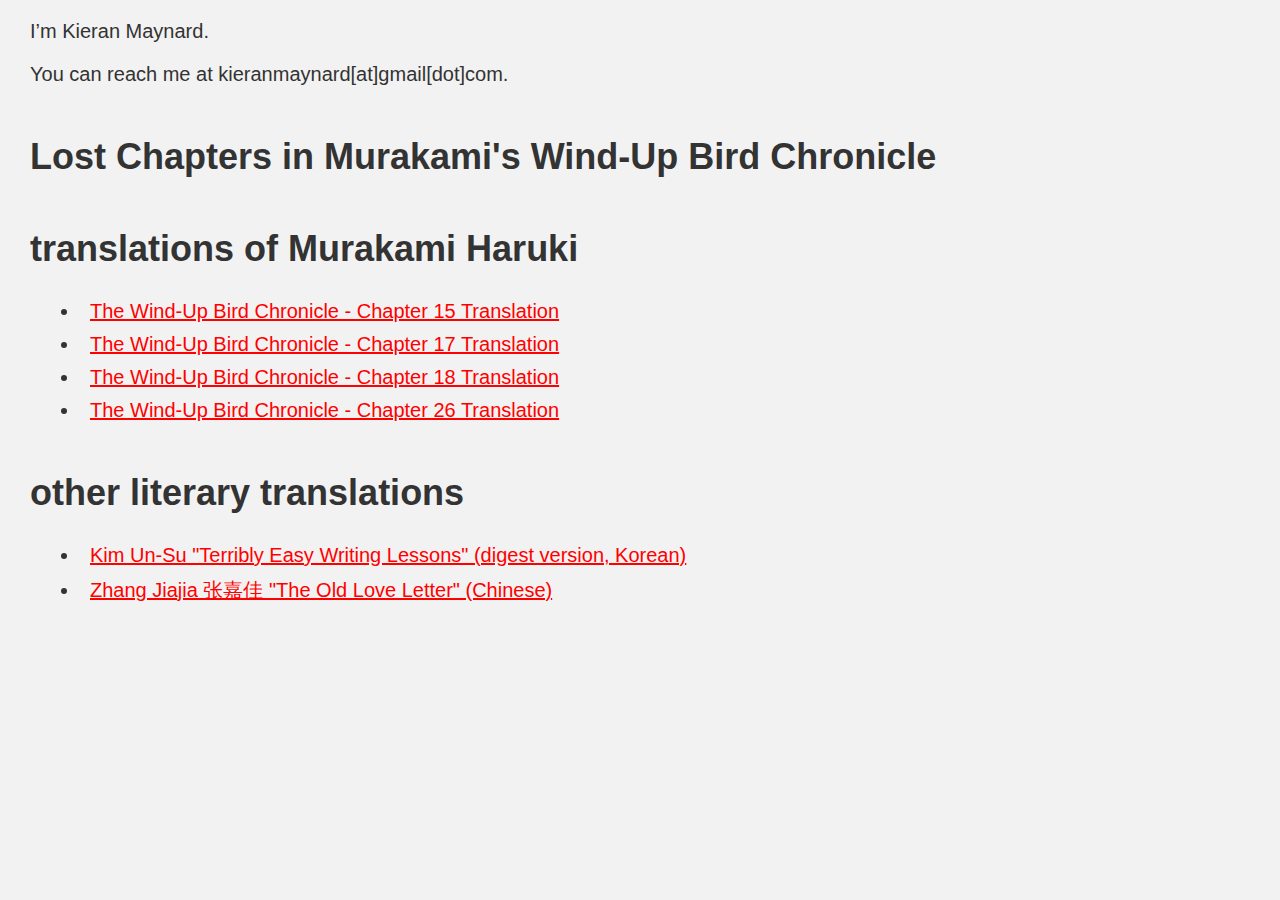
==== index.html @ 5f2b45a5 "Update index.html" ====
<!DOCTYPE html>

<html>
<head>
  <meta http-equiv="Content-Type" content="text/html; charset=utf-8"/>
  <title>Lost Chapters in Murakami's Wind-Up Bird Chronicle</title>
  <LINK href="styles.css" rel="stylesheet" type="text/css">
</head>

<body>
  
<p>I’m Kieran Maynard.</p>

<p>You can reach me at kieranmaynard[at]gmail[dot]com. 
</p>

<h1>Lost Chapters in Murakami's Wind-Up Bird Chronicle</h1>
<p></p>

<h1>translations of Murakami Haruki</h1>
<p>
<ul>
  <li><a style="color:red" href="wind-up-15">The Wind-Up Bird Chronicle - Chapter 15 Translation</a></li>
  <li><a style="color:red" href="wind-up-17">The Wind-Up Bird Chronicle - Chapter 17 Translation</a></li>
  <li><a style="color:red" href="wind-up-18">The Wind-Up Bird Chronicle - Chapter 18 Translation</a></li>
  <li><a style="color:red" href="wind-up-26">The Wind-Up Bird Chronicle - Chapter 26 Translation</a></li>
</ul>
</p>

<h1>other literary translations</h1>
<p>
<ul>
  <li><a style="color:red" href="kim-un-su.html">Kim Un-Su "Terribly Easy Writing Lessons" (digest version, Korean)</a></li>
<li><a style="color:red" href="zhang-jiajia.html">Zhang Jiajia 张嘉佳 "The Old Love Letter" (Chinese)</a></li>
</ul>
</p>
  
</body>
</html>
---- styles.css ----
/* CSS Style Sheet */

* {
  margin: 10px;
}

body {
  font-family: 'Open Sans', sans-serif;
  color: #333333;
  background-color: #f2f2f2;
  font-size: 20px
}

h1 {
  font-size: 36px;
  font-weight: bold;
  text-align: left;
  margin-top: 50px;
  margin-bottom: 30px;
}

p {
  font-family: 'Open Sans', sans-serif;
  color: #333333;
  background-color: #f2f2f2; 
  margin-bottom: 1em;
}
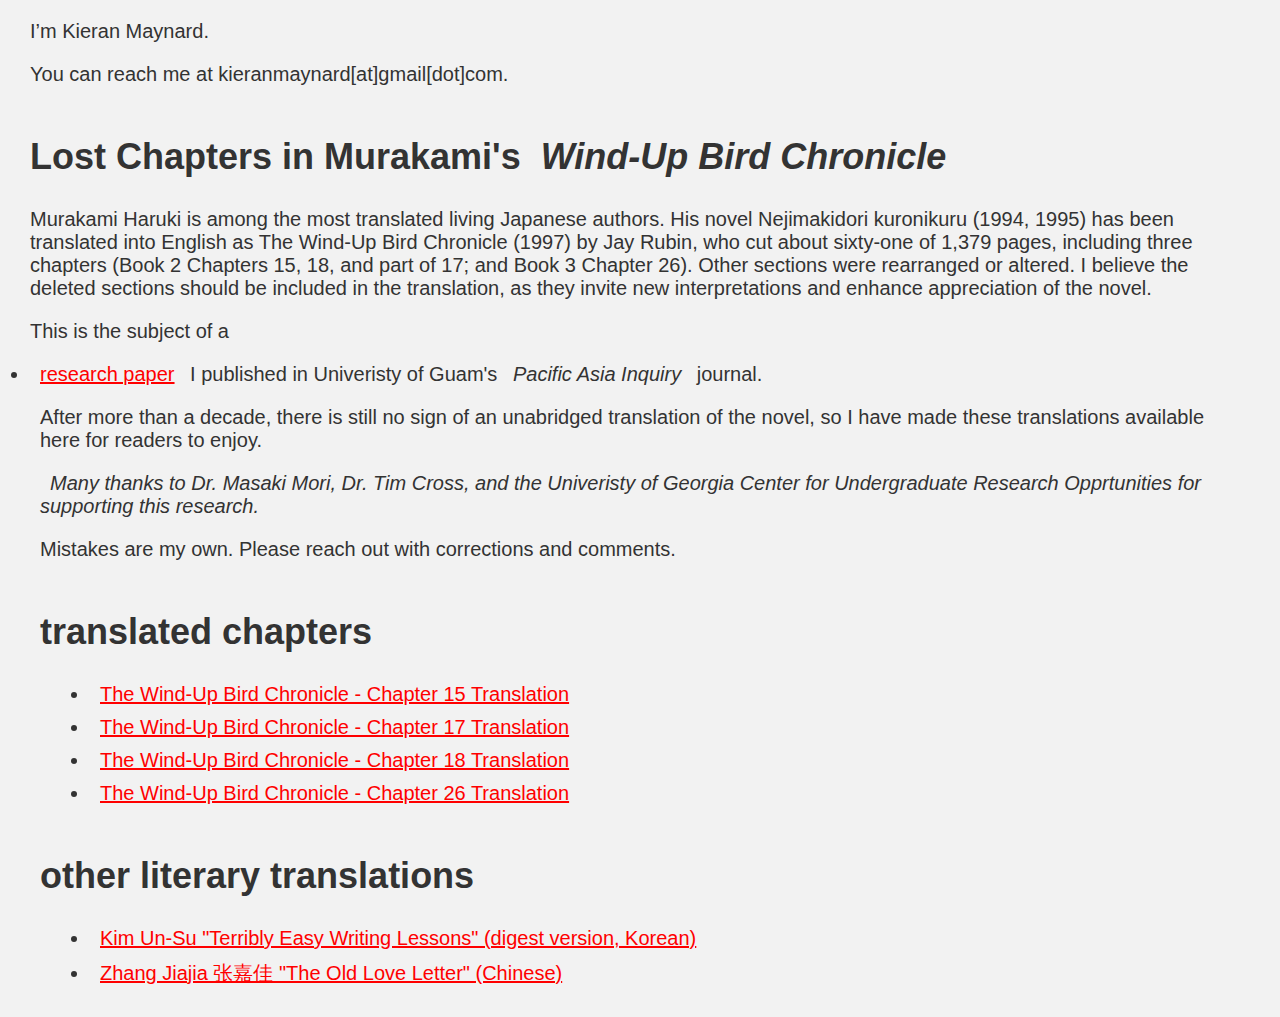
==== commit c097d382: "Update index.html" ====
--- a/index.html
+++ b/index.html
@@ -14,10 +14,21 @@
 <p>You can reach me at kieranmaynard[at]gmail[dot]com. 
 </p>
 
-<h1>Lost Chapters in Murakami's Wind-Up Bird Chronicle</h1>
-<p></p>
+  <h1>Lost Chapters in Murakami's <em>Wind-Up Bird Chronicle</em></h1>
+<p>Murakami Haruki is among the most translated living Japanese authors. His novel Nejimakidori
+kuronikuru (1994, 1995) has been translated into English as The Wind-Up Bird Chronicle (1997)
+by Jay Rubin, who cut about sixty-one of 1,379 pages, including three chapters (Book 2 Chapters
+15, 18, and part of 17; and Book 3 Chapter 26). Other sections were rearranged or altered. I
+believe the deleted sections should be included in the translation, as they invite new interpretations
+and enhance appreciation of the novel.</p>
+  <p>This is the subject of a <li><a style="color:red" href="  https://www.uog.edu/_resources/files/schools-and-colleges/college-of-liberal-arts-and-social-sciences/maynard_lost-chapters-wind-up-bird.pdf
+    ">research paper</a> I published in Univeristy of Guam's <em>Pacific Asia Inquiry</em> journal.</p>
+  <p>After more than a decade, there is still no sign of an unabridged translation of the novel, so I have made these translations available here for readers to enjoy.</p>
+  <p><em>Many thanks to Dr. Masaki Mori, Dr. Tim Cross, and the Univeristy of Georgia Center for Undergraduate Research Opprtunities for supporting this research.</em></p>
+  <p>Mistakes are my own. Please reach out with corrections and comments.</p>
 
-<h1>translations of Murakami Haruki</h1>
+
+<h1>translated chapters</h2>
 <p>
 <ul>
   <li><a style="color:red" href="wind-up-15">The Wind-Up Bird Chronicle - Chapter 15 Translation</a></li>
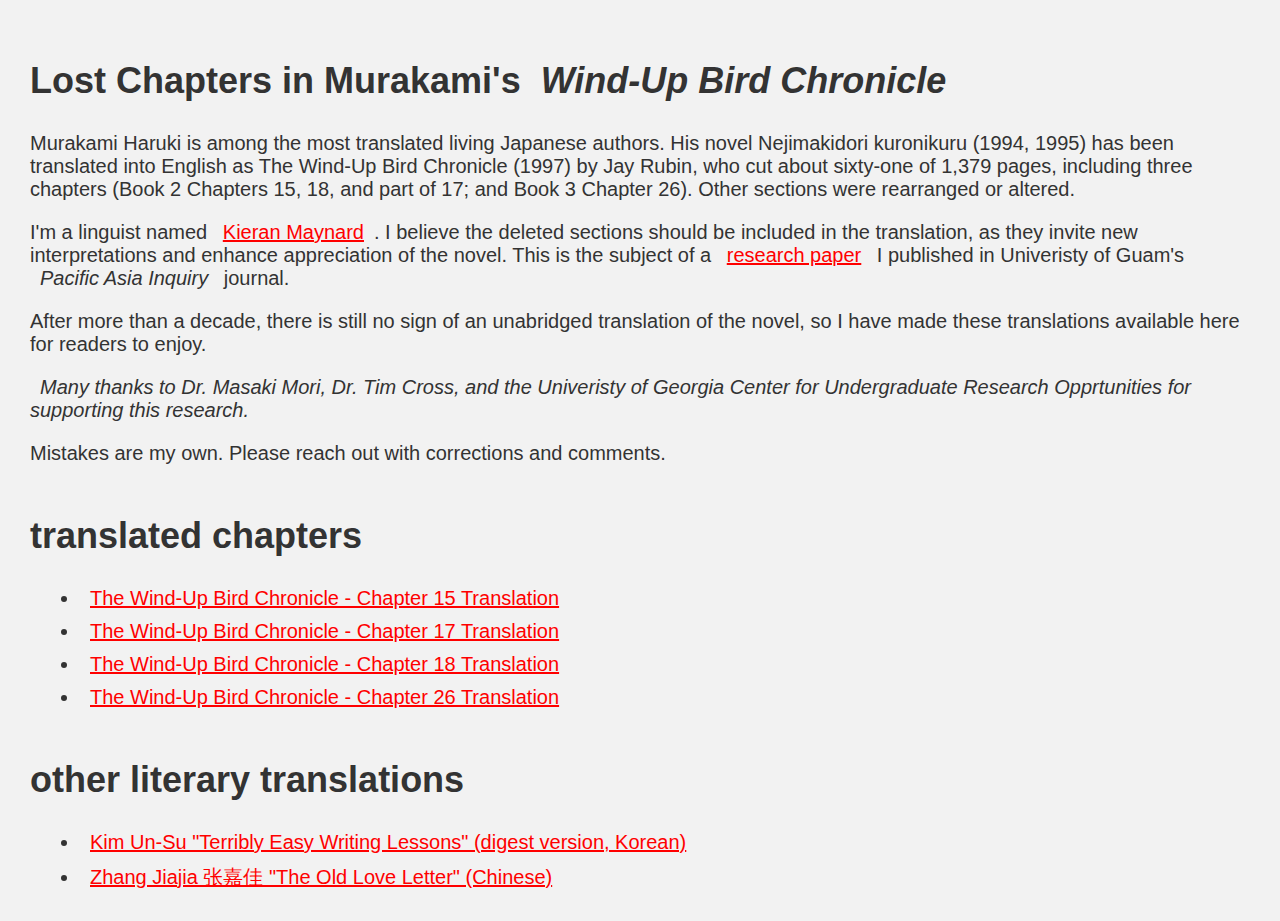
==== commit 0c803d83: "Update index.html" ====
--- a/index.html
+++ b/index.html
@@ -8,20 +8,15 @@
 </head>
 
 <body>
-  
-<p>I’m Kieran Maynard.</p>
-
-<p>You can reach me at kieranmaynard[at]gmail[dot]com. 
-</p>
 
   <h1>Lost Chapters in Murakami's <em>Wind-Up Bird Chronicle</em></h1>
 <p>Murakami Haruki is among the most translated living Japanese authors. His novel Nejimakidori
 kuronikuru (1994, 1995) has been translated into English as The Wind-Up Bird Chronicle (1997)
 by Jay Rubin, who cut about sixty-one of 1,379 pages, including three chapters (Book 2 Chapters
-15, 18, and part of 17; and Book 3 Chapter 26). Other sections were rearranged or altered. I
+  15, 18, and part of 17; and Book 3 Chapter 26). Other sections were rearranged or altered.</p>
+  <p>I'm a linguist named <a style="color:red" href="https://kieranmaynard.com/">Kieran Maynard</a>. I
 believe the deleted sections should be included in the translation, as they invite new interpretations
-and enhance appreciation of the novel.</p>
-  <p>This is the subject of a <li><a style="color:red" href="  https://www.uog.edu/_resources/files/schools-and-colleges/college-of-liberal-arts-and-social-sciences/maynard_lost-chapters-wind-up-bird.pdf
+and enhance appreciation of the novel. This is the subject of a <a style="color:red" href="  https://www.uog.edu/_resources/files/schools-and-colleges/college-of-liberal-arts-and-social-sciences/maynard_lost-chapters-wind-up-bird.pdf
     ">research paper</a> I published in Univeristy of Guam's <em>Pacific Asia Inquiry</em> journal.</p>
   <p>After more than a decade, there is still no sign of an unabridged translation of the novel, so I have made these translations available here for readers to enjoy.</p>
   <p><em>Many thanks to Dr. Masaki Mori, Dr. Tim Cross, and the Univeristy of Georgia Center for Undergraduate Research Opprtunities for supporting this research.</em></p>
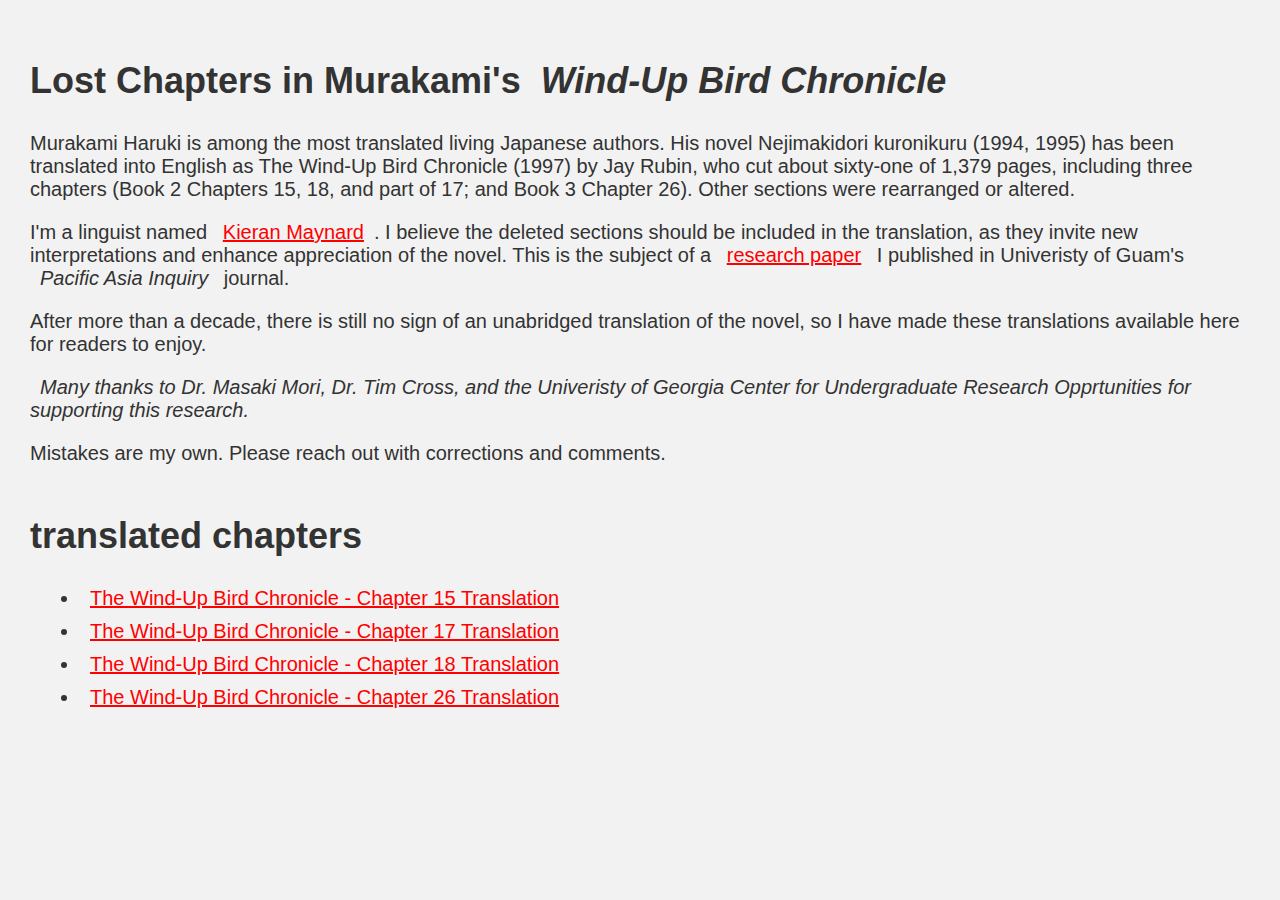
==== commit aa25a7d7: "Update index.html" ====
--- a/index.html
+++ b/index.html
@@ -32,14 +32,6 @@
   <li><a style="color:red" href="wind-up-26">The Wind-Up Bird Chronicle - Chapter 26 Translation</a></li>
 </ul>
 </p>
-
-<h1>other literary translations</h1>
-<p>
-<ul>
-  <li><a style="color:red" href="kim-un-su.html">Kim Un-Su "Terribly Easy Writing Lessons" (digest version, Korean)</a></li>
-<li><a style="color:red" href="zhang-jiajia.html">Zhang Jiajia 张嘉佳 "The Old Love Letter" (Chinese)</a></li>
-</ul>
-</p>
   
 </body>
 </html>
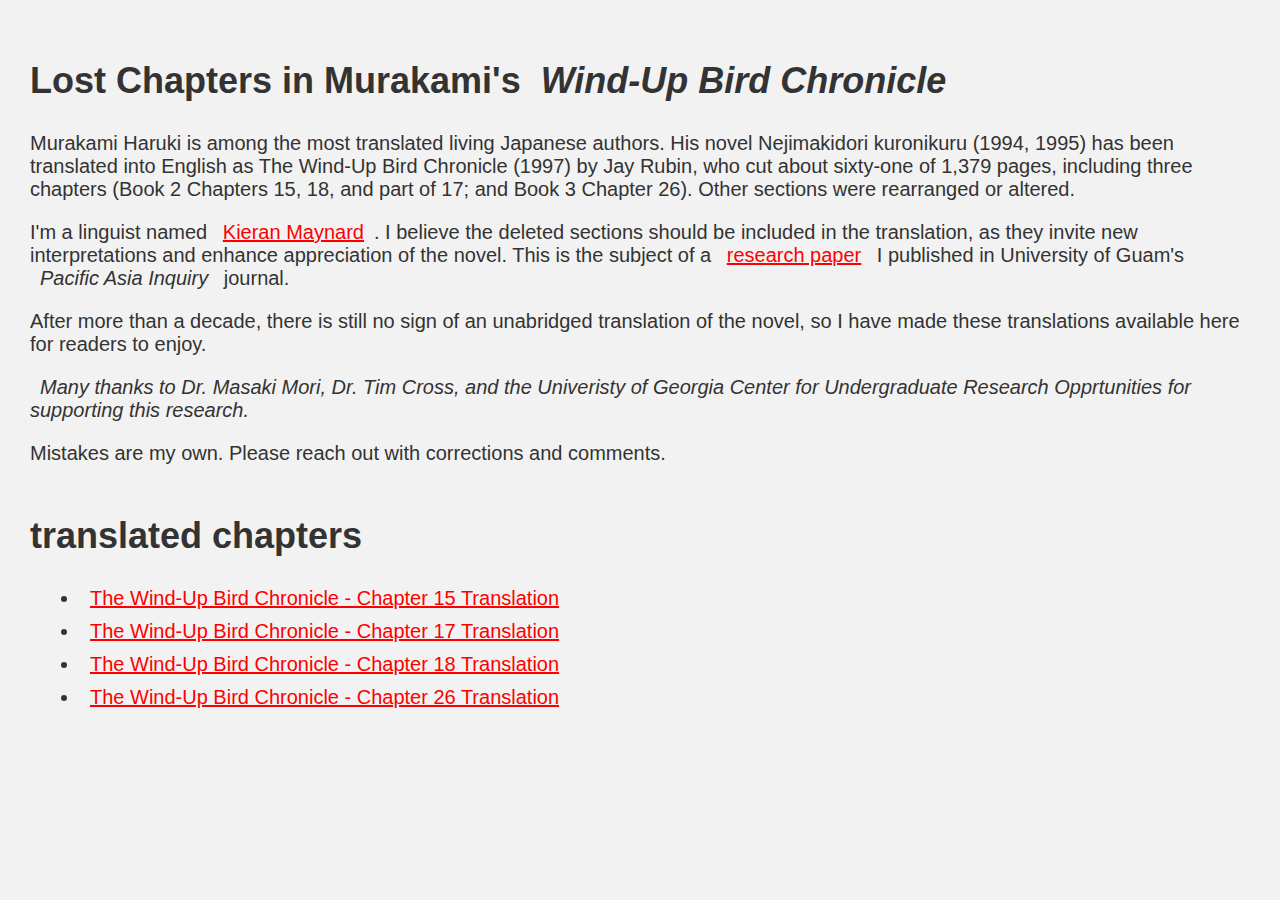
==== commit c364ea95: "Update index.html" ====
--- a/index.html
+++ b/index.html
@@ -17,7 +17,7 @@
   <p>I'm a linguist named <a style="color:red" href="https://kieranmaynard.com/">Kieran Maynard</a>. I
 believe the deleted sections should be included in the translation, as they invite new interpretations
 and enhance appreciation of the novel. This is the subject of a <a style="color:red" href="  https://www.uog.edu/_resources/files/schools-and-colleges/college-of-liberal-arts-and-social-sciences/maynard_lost-chapters-wind-up-bird.pdf
-    ">research paper</a> I published in Univeristy of Guam's <em>Pacific Asia Inquiry</em> journal.</p>
+    ">research paper</a> I published in University of Guam's <em>Pacific Asia Inquiry</em> journal.</p>
   <p>After more than a decade, there is still no sign of an unabridged translation of the novel, so I have made these translations available here for readers to enjoy.</p>
   <p><em>Many thanks to Dr. Masaki Mori, Dr. Tim Cross, and the Univeristy of Georgia Center for Undergraduate Research Opprtunities for supporting this research.</em></p>
   <p>Mistakes are my own. Please reach out with corrections and comments.</p>
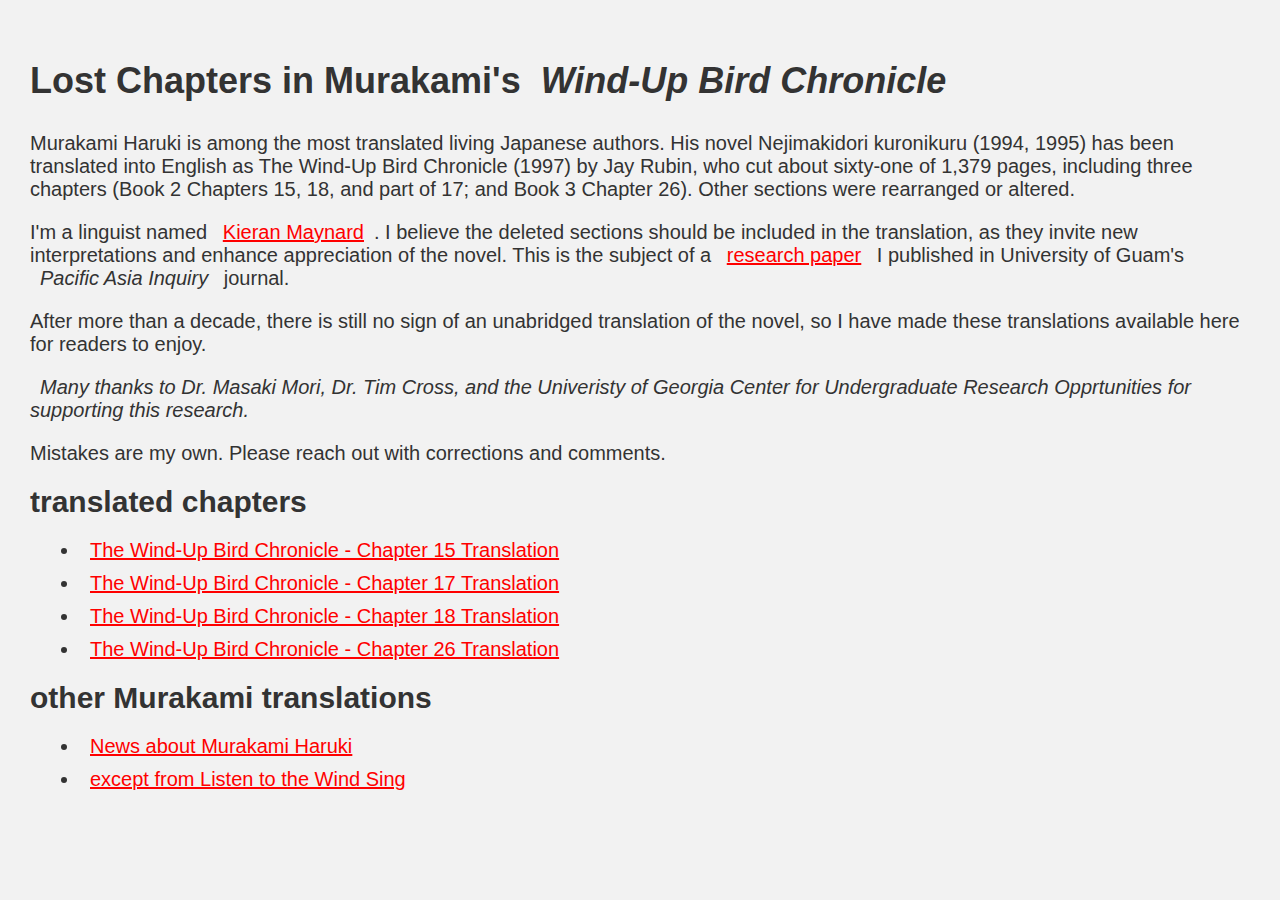
==== commit 72cee58c: "Update index.html" ====
--- a/index.html
+++ b/index.html
@@ -23,7 +23,7 @@
   <p>Mistakes are my own. Please reach out with corrections and comments.</p>
 
 
-<h1>translated chapters</h2>
+<h2>translated chapters</h2>
 <p>
 <ul>
   <li><a style="color:red" href="wind-up-15">The Wind-Up Bird Chronicle - Chapter 15 Translation</a></li>
@@ -32,6 +32,14 @@
   <li><a style="color:red" href="wind-up-26">The Wind-Up Bird Chronicle - Chapter 26 Translation</a></li>
 </ul>
 </p>
+
+<h2>other Murakami translations</h2>
+<p>
+<ul>
+  <li><a style="color:red" href="news">News about Murakami Haruki</a></li>
+  <li><a style="color:red" href="wind-sing">except from Listen to the Wind Sing</a></li>
+</ul>
+</p>
   
 </body>
 </html>
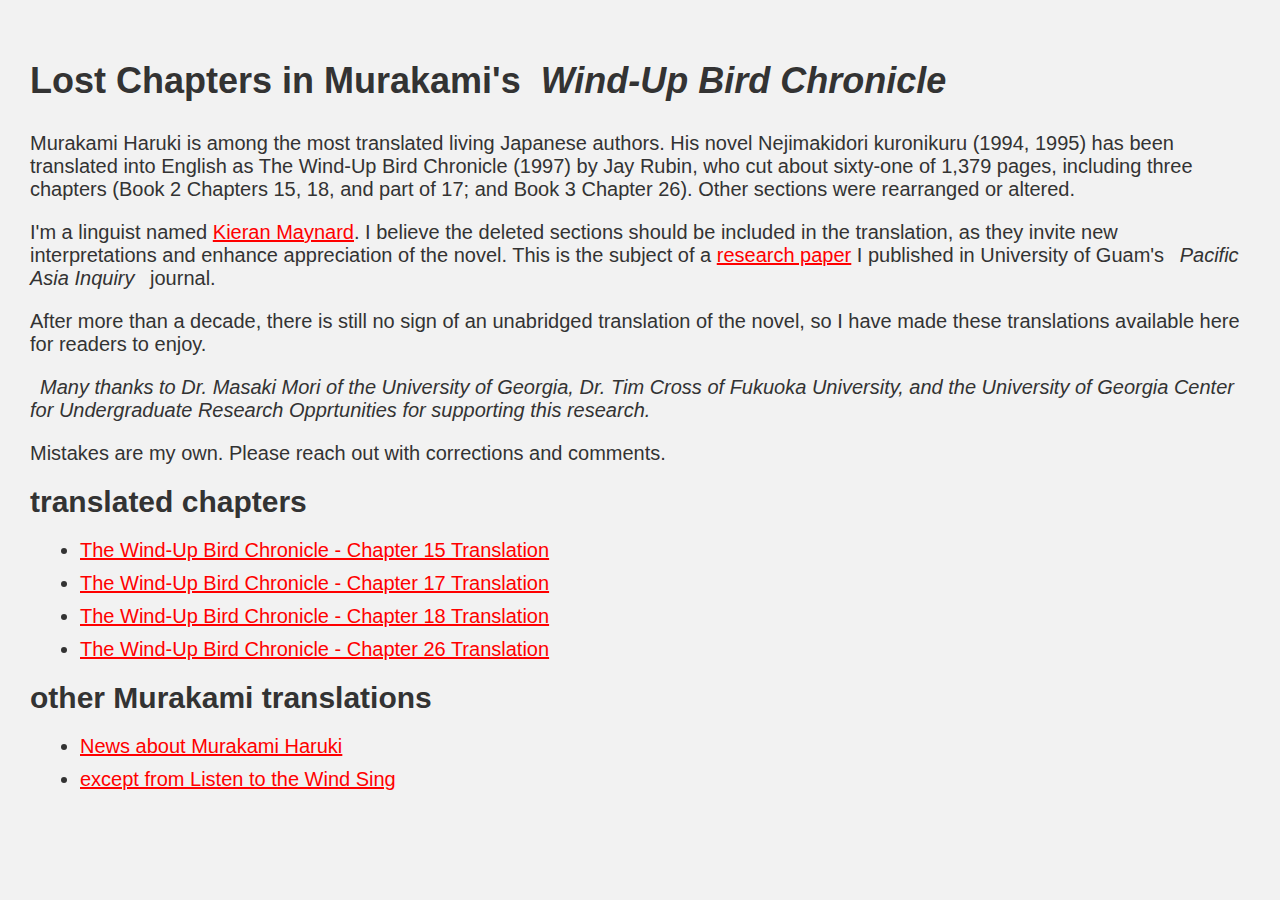
==== commit d69f711f: "Update index.html" ====
--- a/index.html
+++ b/index.html
@@ -19,7 +19,7 @@
 and enhance appreciation of the novel. This is the subject of a <a style="color:red" href="  https://www.uog.edu/_resources/files/schools-and-colleges/college-of-liberal-arts-and-social-sciences/maynard_lost-chapters-wind-up-bird.pdf
     ">research paper</a> I published in University of Guam's <em>Pacific Asia Inquiry</em> journal.</p>
   <p>After more than a decade, there is still no sign of an unabridged translation of the novel, so I have made these translations available here for readers to enjoy.</p>
-  <p><em>Many thanks to Dr. Masaki Mori, Dr. Tim Cross, and the Univeristy of Georgia Center for Undergraduate Research Opprtunities for supporting this research.</em></p>
+  <p><em>Many thanks to Dr. Masaki Mori of the University of Georgia, Dr. Tim Cross of Fukuoka University, and the University of Georgia Center for Undergraduate Research Opprtunities for supporting this research.</em></p>
   <p>Mistakes are my own. Please reach out with corrections and comments.</p>
 
 
--- a/styles.css
+++ b/styles.css
@@ -4,11 +4,15 @@
   margin: 10px;
 }
 
+a {
+  margin: 0;
+}
+
 body {
   font-family: 'Open Sans', sans-serif;
   color: #333333;
   background-color: #f2f2f2;
-  font-size: 20px
+  font-size: 20px;
 }
 
 h1 {
@@ -20,8 +24,5 @@
 }
 
 p {
-  font-family: 'Open Sans', sans-serif;
-  color: #333333;
-  background-color: #f2f2f2; 
   margin-bottom: 1em;
 }
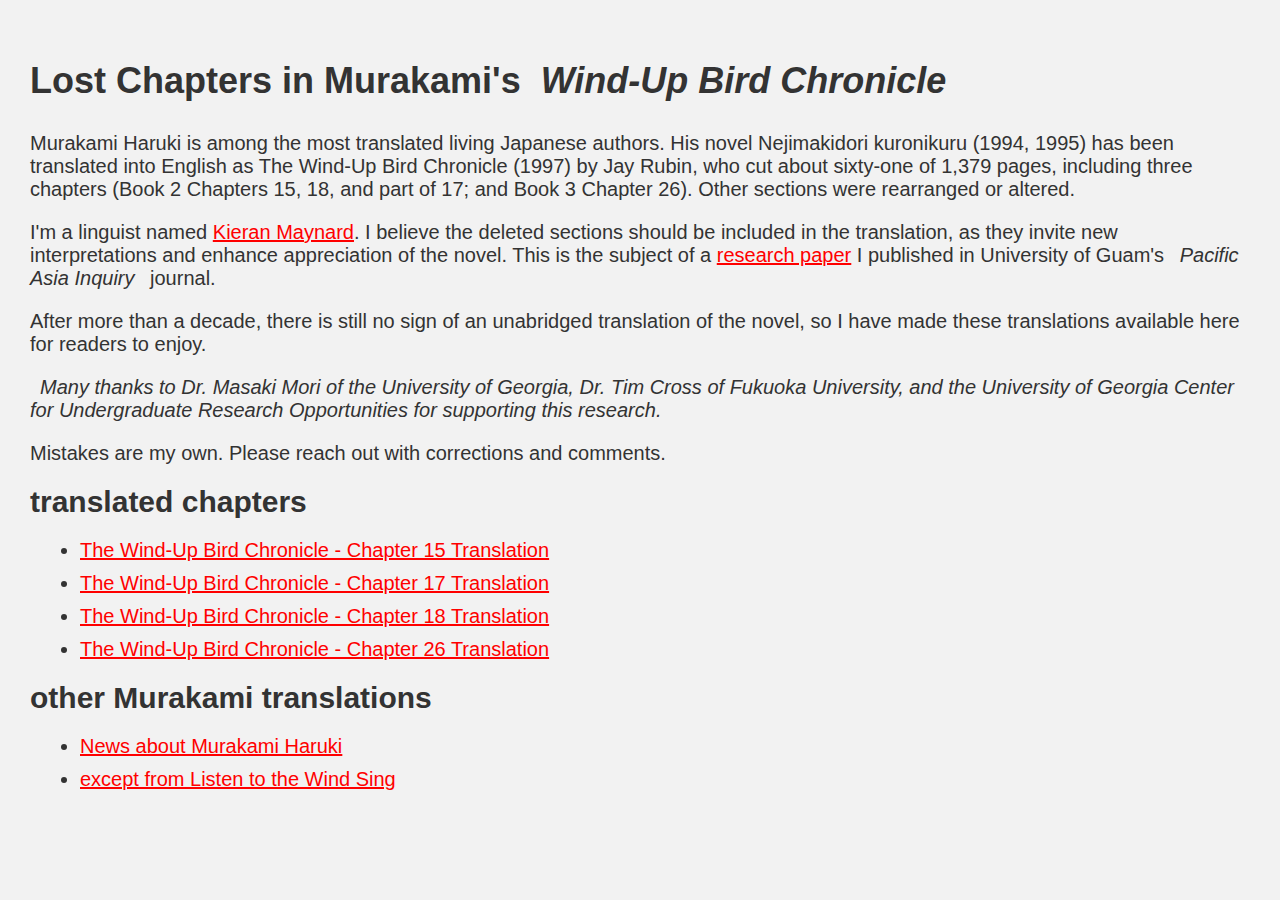
==== commit a91eef12: "Update index.html" ====
--- a/index.html
+++ b/index.html
@@ -19,7 +19,7 @@
 and enhance appreciation of the novel. This is the subject of a <a style="color:red" href="  https://www.uog.edu/_resources/files/schools-and-colleges/college-of-liberal-arts-and-social-sciences/maynard_lost-chapters-wind-up-bird.pdf
     ">research paper</a> I published in University of Guam's <em>Pacific Asia Inquiry</em> journal.</p>
   <p>After more than a decade, there is still no sign of an unabridged translation of the novel, so I have made these translations available here for readers to enjoy.</p>
-  <p><em>Many thanks to Dr. Masaki Mori of the University of Georgia, Dr. Tim Cross of Fukuoka University, and the University of Georgia Center for Undergraduate Research Opprtunities for supporting this research.</em></p>
+  <p><em>Many thanks to Dr. Masaki Mori of the University of Georgia, Dr. Tim Cross of Fukuoka University, and the University of Georgia Center for Undergraduate Research Opportunities for supporting this research.</em></p>
   <p>Mistakes are my own. Please reach out with corrections and comments.</p>
 
 
